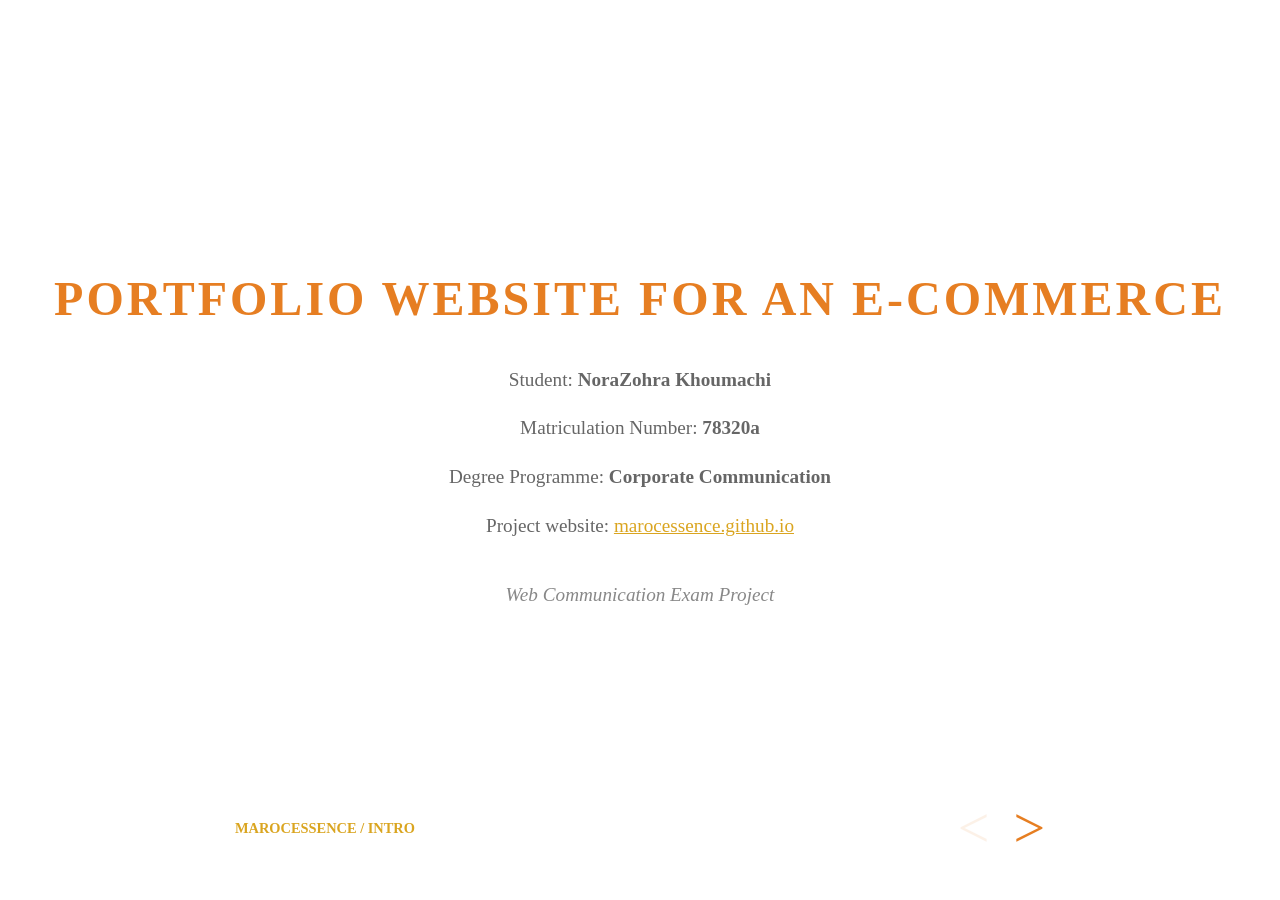
==== presentation_live.html @ 8aceedcd "caricamento iniziale" ====
<!DOCTYPE html>
<html lang="en">
<head>
    <meta charset="UTF-8">
    <title>MarocEssence - Live Presentation</title>
    <style>
        * { margin: 0; padding: 0; box-sizing: border-box; }
        body, html { height: 100%; overflow: hidden; background-color: #fffaf0; font-family: 'Georgia', serif; }
        section { display: none; height: 100vh; width: 100vw; padding: 50px; flex-direction: column; align-items: center; justify-content: center; background: white; animation: fadeIn 0.4s ease-out; position: relative; }
        section:target { display: flex; }
        section:first-of-type { display: flex; }
        section:target ~ section:first-of-type { display: none; }
        @keyframes fadeIn { from { opacity: 0; transform: translateY(10px); } to { opacity: 1; transform: translateY(0); } }
        h2 { color: #E67E22; font-size: 2.2rem; margin-bottom: 20px; text-transform: uppercase; letter-spacing: 2px; }
        .screenshot { height: 38vh; width: auto; border-radius: 12px; margin-bottom: 20px; box-shadow: 0 15px 40px rgba(0,0,0,0.1); border: 1px solid #ddd; }
        p { max-width: 800px; text-align: center; color: #666; margin-bottom: 20px; line-height: 1.5; }
        pre { background: #fdf2e9; color: #d35400; padding: 20px; border-radius: 8px; width: 100%; max-width: 800px; border-left: 6px solid #E67E22; font-size: 0.9rem; font-family: 'Courier New', monospace; text-align: left; }
        .footer { position: absolute; bottom: 40px; width: 100%; max-width: 850px; display: flex; justify-content: space-between; align-items: center; padding: 0 20px; }
        .brand-name { color: #DAA520; font-weight: bold; font-size: 0.9rem; }
        .arrows a { text-decoration: none; color: #E67E22; font-size: 3.5rem; margin-left: 20px; transition: 0.3s ease; display: inline-block; }
        .arrows a:hover { transform: scale(1.2); color: #DAA520; }
        .disabled { opacity: 0.1; pointer-events: none; }
    </style>
</head>
<body>

    <section id="slide0">
        <h1 style="color: #E67E22; font-size: 3rem; text-transform: uppercase; margin-bottom: 40px; text-align: center; letter-spacing: 3px;">Portfolio Website for an E-commerce</h1>
        <div style="text-align: center; color: #555; line-height: 2; font-size: 1.2rem;">
            <p>Student: <strong>NoraZohra Khoumachi</strong></p>
            <p>Matriculation Number: <strong>78320a</strong></p>
            <p>Degree Programme: <strong>Corporate Communication</strong></p>
            <p style="margin-top: 20px;">Project website: <span style="color: #DAA520; text-decoration: underline;">marocessence.github.io</span></p>
            <p style="margin-top: 40px; font-style: italic; color: #888;">Web Communication Exam Project</p>
        </div>
        <div class="footer">
            <span class="brand-name">MAROCESSENCE / INTRO</span>
            <div class="arrows">
                <a href="#" class="disabled">&lt;</a>
                <a href="#slide1">&gt;</a>
            </div>
        </div>
    </section>

    <section id="slide1">
        <h2>01. Hero Section & Visual Impact</h2>
        <p>Immediate emotional connection using a full-width atmospheric image and centered typography.</p>
        <pre><code>#hero { display: flex; align-items: center; justify-content: center; height: 80vh; }</code></pre>
        <div class="footer">
            <span class="brand-name">MAROCESSENCE / HERO</span>
            <div class="arrows">
                <a href="#slide0">&lt;</a>
                <a href="#slide2">&gt;</a>
            </div>
        </div>
    </section>

    <section id="slide2">
        <h2>02. Sticky Navigation</h2>
        <img src="img/screen-nav.jpg" class="screenshot">
        <p>The website uses a sticky top navigation that remains visible while scrolling.</p>
        <pre><code>.top-nav { position: sticky; top: 0; background: #E67E22; }</code></pre>
        <div class="footer">
            <span class="brand-name">MAROCESSENCE / UI</span>
            <div class="arrows">
                <a href="#slide1">&lt;</a>
                <a href="#slide3">&gt;</a>
            </div>
        </div>
    </section>

    <section id="slide3">
        <h2>03. Brand Storytelling</h2>
        <img src="img/screen-about.jpg" class="screenshot">
        <p>A dedicated section to communicate the heritage of the Hammam ritual.</p>
        <pre><code>.about-container { display: flex; align-items: center; gap: 50px; }</code></pre>
        <div class="footer">
            <span class="brand-name">MAROCESSENCE / STORY</span>
            <div class="arrows">
                <a href="#slide2">&lt;</a>
                <a href="#slide4">&gt;</a>
            </div>
        </div>
    </section>

    <section id="slide4">
        <h2>04. Product Grid</h2>
        <img src="img/screen-grid.jpg" class="screenshot">
        <p>Using CSS Grid to create a clean, responsive 4-column display.</p>
        <pre><code>.prodotti-grid { display: grid; grid-template-columns: repeat(4, 1fr); }</code></pre>
        <div class="footer">
            <span class="brand-name">MAROCESSENCE / GRID</span>
            <div class="arrows">
                <a href="#slide3">&lt;</a>
                <a href="#slide5">&gt;</a>
            </div>
        </div>
    </section>

    <section id="slide5">
        <h2>05. SPA Experience</h2>
        <img src="img/screen-servizi.jpg" class="screenshot">
        <p>Highlighting service tiers with card-based layouts and Gold styling.</p>
        <pre><code>.servizio-box.gold { border: 2px solid #DAA520; background: #fff9e6; }</code></pre>
        <div class="footer">
            <span class="brand-name">MAROCESSENCE / SERVICES</span>
            <div class="arrows">
                <a href="#slide4">&lt;</a>
                <a href="#slide6">&gt;</a> </div>
        </div>
    </section>

    <section id="slide6">
        <h2>06. Call to Action</h2>
        <img src="img/screen-book.jpg" class="screenshot">
        <p>Final conversion section with a focus on booking the physical SPA experience.</p>
        <pre><code>.btn.book { background-color: #E67E22; transition: 0.3s; }</code></pre>
        <div class="footer">
            <span class="brand-name">MAROCESSENCE / CTA</span>
            <div class="arrows">
                <a href="#slide5">&lt;</a>
                <a href="#slide7">&gt;</a>
            </div>
        </div>
    </section>

    <section id="slide7">
        <h2>07. GDPR & Privacy Awareness</h2>
        <img src="img/screen-cookies.jpg" class="screenshot">
        <p>To ensure compliance with GDPR, I implemented a custom cookie banner.</p>
        <pre><code>#cookie-banner { position: fixed; bottom: 20px; z-index: 9999; }</code></pre>
        <div class="footer">
            <span class="brand-name">MAROCESSENCE / PRIVACY</span>
            <div class="arrows">
                <a href="#slide6">&lt;</a>
                <a href="#slide8">&gt;</a>
            </div>
        </div>
    </section>

    <section id="slide8">
        <h2>08. Final Visual Identity</h2>
        <div style="text-align: left; width: 100%; max-width: 800px; margin-bottom: 20px;">
            <ul style="list-style-type: disc; color: #555; font-size: 1.1rem; line-height: 1.8;">
                <li><strong>Consistent Layout:</strong> Unified structure across all sections.</li>
                <li><strong>Brand Palette:</strong> #E67E22 (Terracotta), #DAA520 (Gold), #fffaf0 (Cream).</li>
                <li><strong>Typography:</strong> Georgia (Serif) for an editorial feel.</li>
            </ul>
        </div>
        <pre><code>body { background-color: #fffaf0; font-family: 'Georgia', serif; }</code></pre>
        <div class="footer">
            <span class="brand-name">MAROCESSENCE / BRANDING</span>
            <div class="arrows">
                <a href="#slide7">&lt;</a>
                <a href="#" class="disabled">&gt;</a>
            </div>
        </div>
    </section>

</body>
</html>
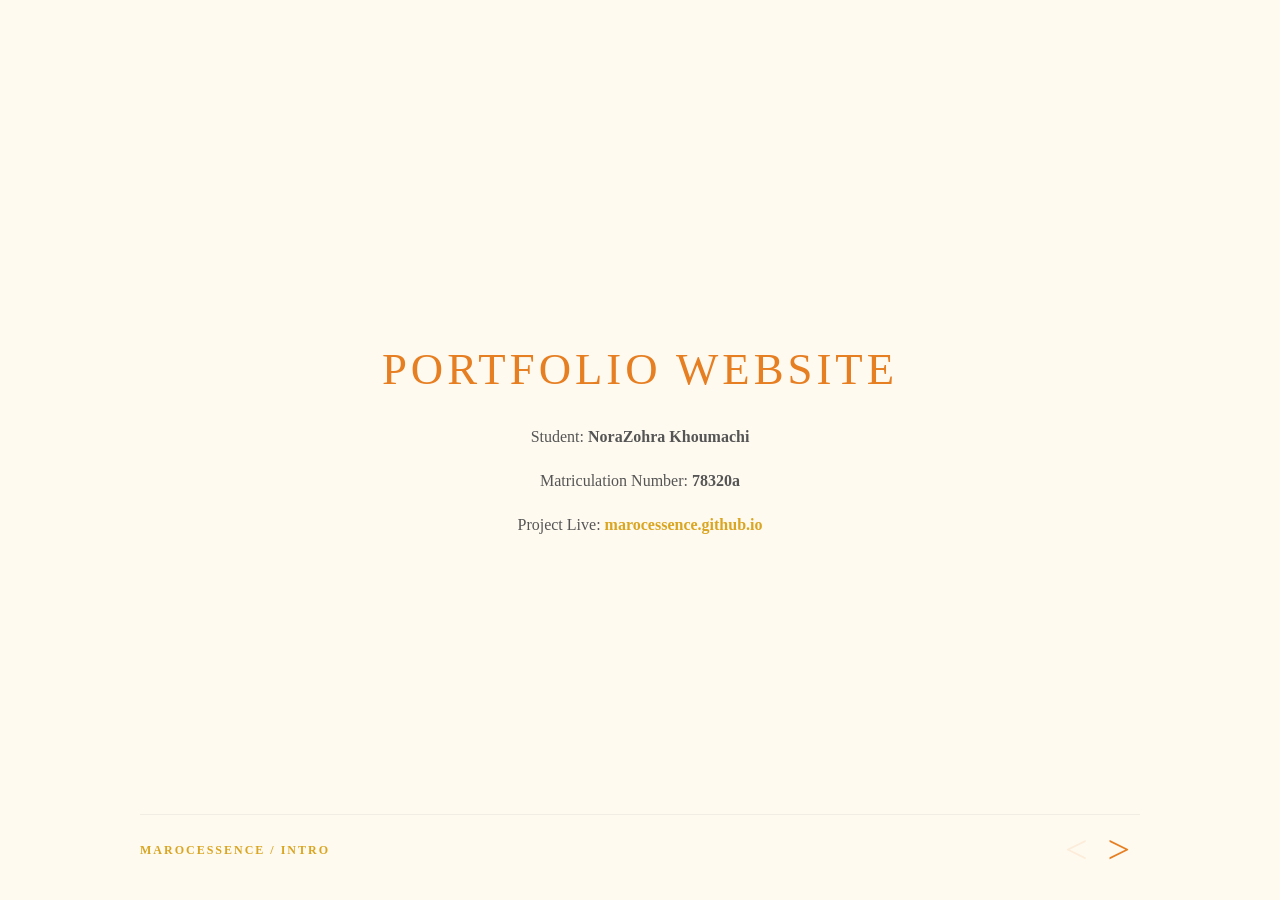
==== commit 6c6d54ed: "MarocEssence Final" ====
--- a/presentation_live.html
+++ b/presentation_live.html
@@ -2,158 +2,256 @@
 <html lang="en">
 <head>
     <meta charset="UTF-8">
-    <title>MarocEssence - Live Presentation</title>
+    <meta name="viewport" content="width=device-width, initial-scale=1.0">
+    <title>MarocEssence - Technical Presentation</title>
+    
+    <link href="https://cdn.jsdelivr.net/npm/bootstrap@5.3.0/dist/css/bootstrap.min.css" rel="stylesheet">
+    
     <style>
+        /* RESET & BASE */
         * { margin: 0; padding: 0; box-sizing: border-box; }
-        body, html { height: 100%; overflow: hidden; background-color: #fffaf0; font-family: 'Georgia', serif; }
-        section { display: none; height: 100vh; width: 100vw; padding: 50px; flex-direction: column; align-items: center; justify-content: center; background: white; animation: fadeIn 0.4s ease-out; position: relative; }
+        body, html { 
+            height: 100%; 
+            background-color: #fffaf0; 
+            font-family: 'Georgia', serif; 
+            overflow: hidden; 
+        }
+        
+        /* SLIDE SYSTEM */
+        section { 
+            display: none; 
+            height: 100vh; 
+            width: 100vw; 
+            padding: 40px 80px; /* Più laterale */
+            background: #fffaf0; 
+            position: relative;
+            flex-direction: column; 
+            align-items: center; 
+            justify-content: center; 
+            text-align: center;
+            animation: fadeIn 0.6s ease-in-out;
+        }
+
         section:target { display: flex; }
         section:first-of-type { display: flex; }
         section:target ~ section:first-of-type { display: none; }
-        @keyframes fadeIn { from { opacity: 0; transform: translateY(10px); } to { opacity: 1; transform: translateY(0); } }
-        h2 { color: #E67E22; font-size: 2.2rem; margin-bottom: 20px; text-transform: uppercase; letter-spacing: 2px; }
-        .screenshot { height: 38vh; width: auto; border-radius: 12px; margin-bottom: 20px; box-shadow: 0 15px 40px rgba(0,0,0,0.1); border: 1px solid #ddd; }
-        p { max-width: 800px; text-align: center; color: #666; margin-bottom: 20px; line-height: 1.5; }
-        pre { background: #fdf2e9; color: #d35400; padding: 20px; border-radius: 8px; width: 100%; max-width: 800px; border-left: 6px solid #E67E22; font-size: 0.9rem; font-family: 'Courier New', monospace; text-align: left; }
-        .footer { position: absolute; bottom: 40px; width: 100%; max-width: 850px; display: flex; justify-content: space-between; align-items: center; padding: 0 20px; }
-        .brand-name { color: #DAA520; font-weight: bold; font-size: 0.9rem; }
-        .arrows a { text-decoration: none; color: #E67E22; font-size: 3.5rem; margin-left: 20px; transition: 0.3s ease; display: inline-block; }
-        .arrows a:hover { transform: scale(1.2); color: #DAA520; }
+
+        @keyframes fadeIn { 
+            from { opacity: 0; transform: translateY(10px); } 
+            to { opacity: 1; transform: translateY(0); } 
+        }
+
+        /* TYPOGRAPHY - Scaled for Harmony */
+        h1 { color: #E67E22; font-size: 2.8rem; text-transform: uppercase; letter-spacing: 4px; margin-bottom: 20px; }
+        h2 { color: #E67E22; font-size: 1.8rem; margin-bottom: 15px; text-transform: uppercase; letter-spacing: 2px; border-bottom: 1px solid rgba(230, 126, 34, 0.2); padding-bottom: 10px; width: fit-content; }
+        h3 { color: #DAA520; font-size: 1.2rem; margin-bottom: 15px; font-style: italic; font-weight: normal; }
+        p { max-width: 800px; color: #555; font-size: 1rem; line-height: 1.5; margin-bottom: 20px; }
+        
+        /* CODE BOXES - Compact & Styled */
+        pre { 
+            background: #fdf2e9; 
+            color: #d35400; 
+            padding: 15px 20px; 
+            border-radius: 8px; 
+            border-left: 5px solid #E67E22; 
+            font-family: 'Courier New', monospace; 
+            font-size: 0.85rem;
+            text-align: left;
+            width: 100%;
+            max-width: 800px;
+            box-shadow: 0 4px 15px rgba(0,0,0,0.05);
+            overflow-x: auto;
+            margin-top: 5px;
+        }
+
+        /* MEDIA - Controlled Heights */
+        .screenshot { 
+            max-height: 32vh; /* Crucial for small screens */
+            width: auto; 
+            border-radius: 8px; 
+            box-shadow: 0 10px 30px rgba(0,0,0,0.1); 
+            border: 1px solid #eee; 
+            margin-bottom: 20px;
+        }
+
+        /* NAVIGATION FOOTER */
+        .footer { 
+            position: absolute; 
+            bottom: 30px; 
+            width: 85%; 
+            max-width: 1000px; 
+            display: flex; 
+            justify-content: space-between; 
+            align-items: center;
+            border-top: 1px solid rgba(0,0,0,0.05);
+            padding-top: 15px;
+        }
+        .brand-name { color: #DAA520; font-weight: bold; font-size: 0.75rem; text-transform: uppercase; letter-spacing: 2px; }
+        .arrows a { text-decoration: none; color: #E67E22; font-size: 2.5rem; transition: 0.3s; line-height: 1; display: inline-block; padding: 0 10px; }
+        .arrows a:hover { color: #DAA520; transform: translateY(-3px); }
         .disabled { opacity: 0.1; pointer-events: none; }
     </style>
 </head>
 <body>
 
     <section id="slide0">
-        <h1 style="color: #E67E22; font-size: 3rem; text-transform: uppercase; margin-bottom: 40px; text-align: center; letter-spacing: 3px;">Portfolio Website for an E-commerce</h1>
-        <div style="text-align: center; color: #555; line-height: 2; font-size: 1.2rem;">
+        <h1>Portfolio Website</h1>
+        <div class="mt-2">
             <p>Student: <strong>NoraZohra Khoumachi</strong></p>
             <p>Matriculation Number: <strong>78320a</strong></p>
-            <p>Degree Programme: <strong>Corporate Communication</strong></p>
-            <p style="margin-top: 20px;">Project website: <span style="color: #DAA520; text-decoration: underline;">marocessence.github.io</span></p>
-            <p style="margin-top: 40px; font-style: italic; color: #888;">Web Communication Exam Project</p>
+            <p style="margin-top: 20px;">Project Live: <span style="color: #DAA520; font-weight: bold;">marocessence.github.io</span></p>
         </div>
         <div class="footer">
             <span class="brand-name">MAROCESSENCE / INTRO</span>
-            <div class="arrows">
-                <a href="#" class="disabled">&lt;</a>
-                <a href="#slide1">&gt;</a>
-            </div>
+            <div class="arrows"><a href="#" class="disabled">&lt;</a><a href="#slide1">&gt;</a></div>
         </div>
     </section>
 
     <section id="slide1">
-        <h2>01. Hero Section & Visual Impact</h2>
-        <p>Immediate emotional connection using a full-width atmospheric image and centered typography.</p>
-        <pre><code>#hero { display: flex; align-items: center; justify-content: center; height: 80vh; }</code></pre>
-        <div class="footer">
-            <span class="brand-name">MAROCESSENCE / HERO</span>
-            <div class="arrows">
-                <a href="#slide0">&lt;</a>
-                <a href="#slide2">&gt;</a>
-            </div>
+        <h2>01. Hero & Markdown Strategy</h2>
+        <p>Decoupling content from presentation through <strong>Markdown</strong> ensures scalability and cleaner code maintenance.</p>
+        <pre><code># Markdown Concept:
+# Ancient Rituals
+> Delivering an atmospheric experience through centered layout.
+![Hero Image](img/banner.jpg)</code></pre>
+        <div class="footer">
+            <span class="brand-name">MAROCESSENCE / STRATEGY</span>
+            <div class="arrows"><a href="#slide0">&lt;</a><a href="#slide2">&gt;</a></div>
         </div>
     </section>
 
     <section id="slide2">
-        <h2>02. Sticky Navigation</h2>
-        <img src="img/screen-nav.jpg" class="screenshot">
-        <p>The website uses a sticky top navigation that remains visible while scrolling.</p>
-        <pre><code>.top-nav { position: sticky; top: 0; background: #E67E22; }</code></pre>
-        <div class="footer">
-            <span class="brand-name">MAROCESSENCE / UI</span>
-            <div class="arrows">
-                <a href="#slide1">&lt;</a>
-                <a href="#slide3">&gt;</a>
-            </div>
+        <h2>02. Bootstrap 5 Integration</h2>
+        <p>Leveraging a robust framework for responsive grid systems and professional UI components.</p>
+        <pre><code>&lt;!-- Bootstrap Integration --&gt;
+&lt;link href="https://cdn.jsdelivr.net/npm/bootstrap@5.3.0/dist/css/bootstrap.min.css" rel="stylesheet"&gt;</code></pre>
+        <div class="footer">
+            <span class="brand-name">MAROCESSENCE / FRAMEWORK</span>
+            <div class="arrows"><a href="#slide1">&lt;</a><a href="#slide3">&gt;</a></div>
         </div>
     </section>
 
     <section id="slide3">
-        <h2>03. Brand Storytelling</h2>
-        <img src="img/screen-about.jpg" class="screenshot">
-        <p>A dedicated section to communicate the heritage of the Hammam ritual.</p>
-        <pre><code>.about-container { display: flex; align-items: center; gap: 50px; }</code></pre>
-        <div class="footer">
-            <span class="brand-name">MAROCESSENCE / STORY</span>
-            <div class="arrows">
-                <a href="#slide2">&lt;</a>
-                <a href="#slide4">&gt;</a>
-            </div>
+        <h2>03. Responsive Mobile Menu</h2>
+        <img src="img/screen-mob-nav.jpg" alt="Mobile Navigation" class="screenshot">
+        <p>Using the <code>navbar-toggler</code> for a seamless mobile experience via the Hamburger Menu.</p>
+        <pre><code>&lt;button class="navbar-toggler" type="button" data-bs-toggle="collapse" data-bs-target="#navbarNav"&gt;
+  &lt;span class="navbar-toggler-icon"&gt;&lt;/span&gt;
+&lt;/button&gt;</code></pre>
+        <div class="footer">
+            <span class="brand-name">MAROCESSENCE / MOBILE UX</span>
+            <div class="arrows"><a href="#slide2">&lt;</a><a href="#slide4">&gt;</a></div>
         </div>
     </section>
 
     <section id="slide4">
-        <h2>04. Product Grid</h2>
-        <img src="img/screen-grid.jpg" class="screenshot">
-        <p>Using CSS Grid to create a clean, responsive 4-column display.</p>
-        <pre><code>.prodotti-grid { display: grid; grid-template-columns: repeat(4, 1fr); }</code></pre>
-        <div class="footer">
-            <span class="brand-name">MAROCESSENCE / GRID</span>
-            <div class="arrows">
-                <a href="#slide3">&lt;</a>
-                <a href="#slide5">&gt;</a>
-            </div>
+        <h2>04. Brand Storytelling & Grid</h2>
+        <img src="img/screen-about.jpg" alt="About Layout" class="screenshot">
+        <p>A balanced 12-column grid layout to align cultural narrative with high-impact visuals.</p>
+        <pre><code>&lt;div class="row align-items-center"&gt;
+  &lt;div class="col-lg-5"&gt; &lt;/div&gt;
+  &lt;div class="col-lg-7"&gt; &lt;/div&gt;
+&lt;/div&gt;</code></pre>
+        <div class="footer">
+            <span class="brand-name">MAROCESSENCE / GRID SYSTEM</span>
+            <div class="arrows"><a href="#slide3">&lt;</a><a href="#slide5">&gt;</a></div>
         </div>
     </section>
 
     <section id="slide5">
-        <h2>05. SPA Experience</h2>
-        <img src="img/screen-servizi.jpg" class="screenshot">
-        <p>Highlighting service tiers with card-based layouts and Gold styling.</p>
-        <pre><code>.servizio-box.gold { border: 2px solid #DAA520; background: #fff9e6; }</code></pre>
+        <h2>05. Narrative Carousel</h2>
+        <h3>Dynamic Storytelling...</h3>
+        <img src="img/screen-carousel-active.jpg" alt="Carousel" class="screenshot">
+        <p>Implementation of <code>.carousel-fade</code> for an elegant transition between ritual stages.</p>
+        <pre><code>&lt;div id="hammamCarousel" class="carousel slide carousel-fade" data-bs-ride="carousel"&gt;
+  &lt;div class="carousel-inner"&gt;
+    &lt;div class="carousel-item active"&gt; ... &lt;/div&gt;
+  &lt;/div&gt;
+&lt;/div&gt;</code></pre>
+        <div class="footer">
+            <span class="brand-name">MAROCESSENCE / DYNAMIC CONTENT</span>
+            <div class="arrows"><a href="#slide4">&lt;</a><a href="#slide6">&gt;</a></div>
+        </div>
+    </section>
+
+    <section id="slide6">
+        <h2>06. Product Architecture</h2>
+        <img src="img/screen-grid.jpg" alt="Grid" class="screenshot">
+        <p>Combining CSS Grid with Bootstrap for a clean 4-column e-commerce display.</p>
+        <pre><code>.prodotti-grid { 
+  display: grid; 
+  grid-template-columns: repeat(4, 1fr); 
+}</code></pre>
+        <div class="footer">
+            <span class="brand-name">MAROCESSENCE / E-COMMERCE</span>
+            <div class="arrows"><a href="#slide5">&lt;</a><a href="#slide7">&gt;</a></div>
+        </div>
+    </section>
+
+    <section id="slide7">
+        <h2>07. Interactive Micro-Interactions</h2>
+        <img src="img/screen-essentials-hover.jpg" alt="Hover effect" class="screenshot">
+        <p>Enhancing engagement with CSS <code>scale</code> and <code>box-shadow</code> transitions on hover.</p>
+        <pre><code>.card { transition: all 0.3s ease; }
+.card:hover { 
+  transform: scale(1.05); 
+  box-shadow: 0 10px 20px rgba(0,0,0,0.2); 
+}</code></pre>
+        <div class="footer">
+            <span class="brand-name">MAROCESSENCE / USER FEEDBACK</span>
+            <div class="arrows"><a href="#slide6">&lt;</a><a href="#slide8">&gt;</a></div>
+        </div>
+    </section>
+
+    <section id="slide8">
+        <h2>08. Service Tiers</h2>
+        <img src="img/screen-servizi.jpg" alt="Services" class="screenshot">
+        <p>Card-based layout designed for high-end service clarity and premium aesthetics.</p>
+        <pre><code>## Service Tiers
+- [ ] Basic Ritual
+- [x] Gold Experience</code></pre>
         <div class="footer">
             <span class="brand-name">MAROCESSENCE / SERVICES</span>
-            <div class="arrows">
-                <a href="#slide4">&lt;</a>
-                <a href="#slide6">&gt;</a> </div>
-        </div>
-    </section>
-
-    <section id="slide6">
-        <h2>06. Call to Action</h2>
-        <img src="img/screen-book.jpg" class="screenshot">
-        <p>Final conversion section with a focus on booking the physical SPA experience.</p>
-        <pre><code>.btn.book { background-color: #E67E22; transition: 0.3s; }</code></pre>
-        <div class="footer">
-            <span class="brand-name">MAROCESSENCE / CTA</span>
-            <div class="arrows">
-                <a href="#slide5">&lt;</a>
-                <a href="#slide7">&gt;</a>
-            </div>
-        </div>
-    </section>
-
-    <section id="slide7">
-        <h2>07. GDPR & Privacy Awareness</h2>
-        <img src="img/screen-cookies.jpg" class="screenshot">
-        <p>To ensure compliance with GDPR, I implemented a custom cookie banner.</p>
-        <pre><code>#cookie-banner { position: fixed; bottom: 20px; z-index: 9999; }</code></pre>
-        <div class="footer">
-            <span class="brand-name">MAROCESSENCE / PRIVACY</span>
-            <div class="arrows">
-                <a href="#slide6">&lt;</a>
-                <a href="#slide8">&gt;</a>
-            </div>
-        </div>
-    </section>
-
-    <section id="slide8">
-        <h2>08. Final Visual Identity</h2>
-        <div style="text-align: left; width: 100%; max-width: 800px; margin-bottom: 20px;">
-            <ul style="list-style-type: disc; color: #555; font-size: 1.1rem; line-height: 1.8;">
-                <li><strong>Consistent Layout:</strong> Unified structure across all sections.</li>
-                <li><strong>Brand Palette:</strong> #E67E22 (Terracotta), #DAA520 (Gold), #fffaf0 (Cream).</li>
-                <li><strong>Typography:</strong> Georgia (Serif) for an editorial feel.</li>
-            </ul>
-        </div>
-        <pre><code>body { background-color: #fffaf0; font-family: 'Georgia', serif; }</code></pre>
-        <div class="footer">
-            <span class="brand-name">MAROCESSENCE / BRANDING</span>
-            <div class="arrows">
-                <a href="#slide7">&lt;</a>
-                <a href="#" class="disabled">&gt;</a>
-            </div>
+            <div class="arrows"><a href="#slide7">&lt;</a><a href="#slide9">&gt;</a></div>
+        </div>
+    </section>
+
+    <section id="slide9">
+        <h2>09. Call to Action (CTA)</h2>
+        <img src="img/screen-book.jpg" alt="Booking" class="screenshot">
+        <p>Conversion-focused button design using Bootstrap utility classes for shadow and contrast.</p>
+        <pre><code>&lt;button class="btn btn-warning shadow"&gt;Book Now!&lt;/button&gt;</code></pre>
+        <div class="footer">
+            <span class="brand-name">MAROCESSENCE / CONVERSION</span>
+            <div class="arrows"><a href="#slide8">&lt;</a><a href="#slide10">&gt;</a></div>
+        </div>
+    </section>
+
+    <section id="slide10">
+        <h2>10. GDPR & JS Logic</h2>
+        <img src="img/screen-cookies.jpg" alt="Cookies" class="screenshot">
+        <p>Implementation of user consent via inline JavaScript to manage banner visibility.</p>
+        <pre><code>&lt;button onclick="document.getElementById('cookie-banner').style.display='none'"&gt;
+    Accept All
+&lt;/button&gt;</code></pre>
+        <div class="footer">
+            <span class="brand-name">MAROCESSENCE / LEGAL & JS</span>
+            <div class="arrows"><a href="#slide9">&lt;</a><a href="#slide11">&gt;</a></div>
+        </div>
+    </section>
+
+    <section id="slide11">
+        <h2>11. Technical Identity Recap</h2>
+        <p>Unified visual system implemented via global CSS variables and master body styling.</p>
+        <pre><code>body { 
+  background-color: #fffaf0; /* Cream */
+  font-family: 'Georgia', serif; /* Luxury */
+  color: #555; 
+}
+h1, h2 { color: #E67E22; } /* Terracotta */</code></pre>
+        <div class="footer">
+            <span class="brand-name">MAROCESSENCE / MASTER CSS</span>
+            <div class="arrows"><a href="#slide10">&lt;</a><a href="#" class="disabled">&gt;</a></div>
         </div>
     </section>
 
